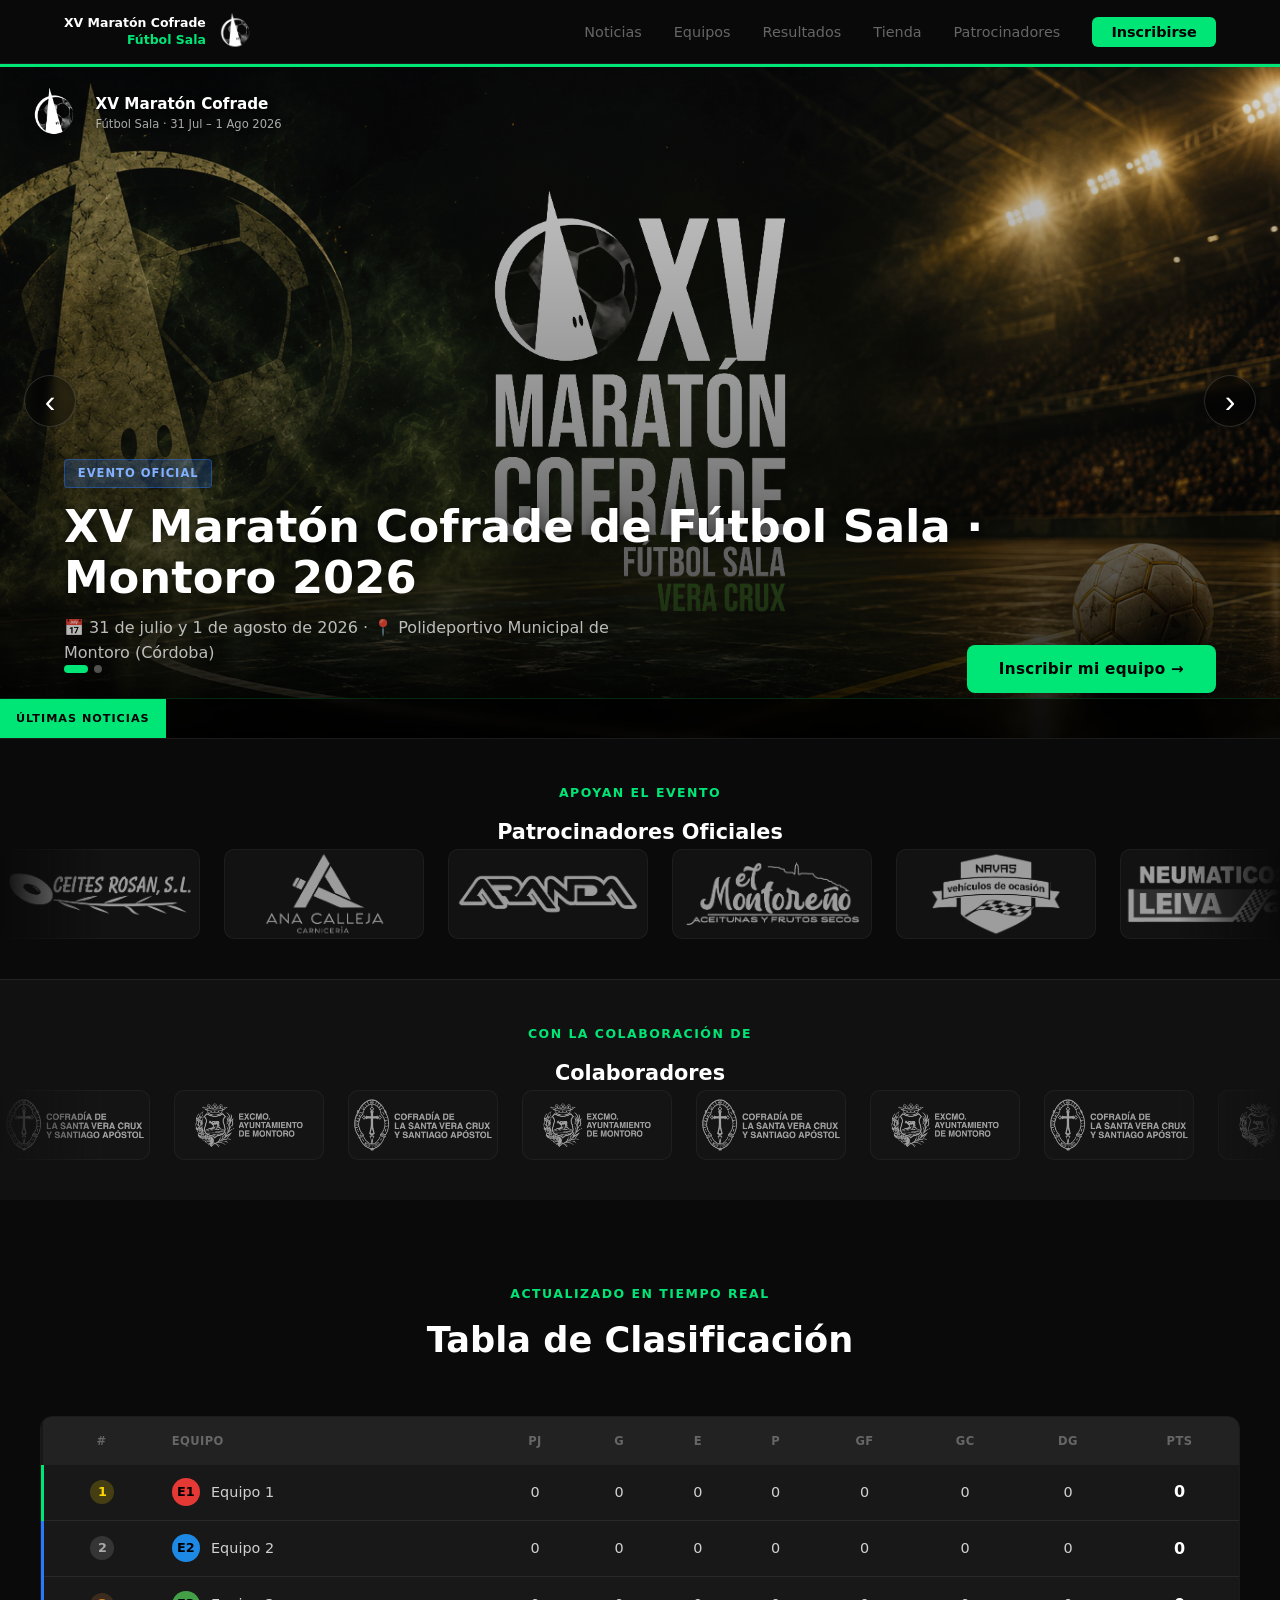
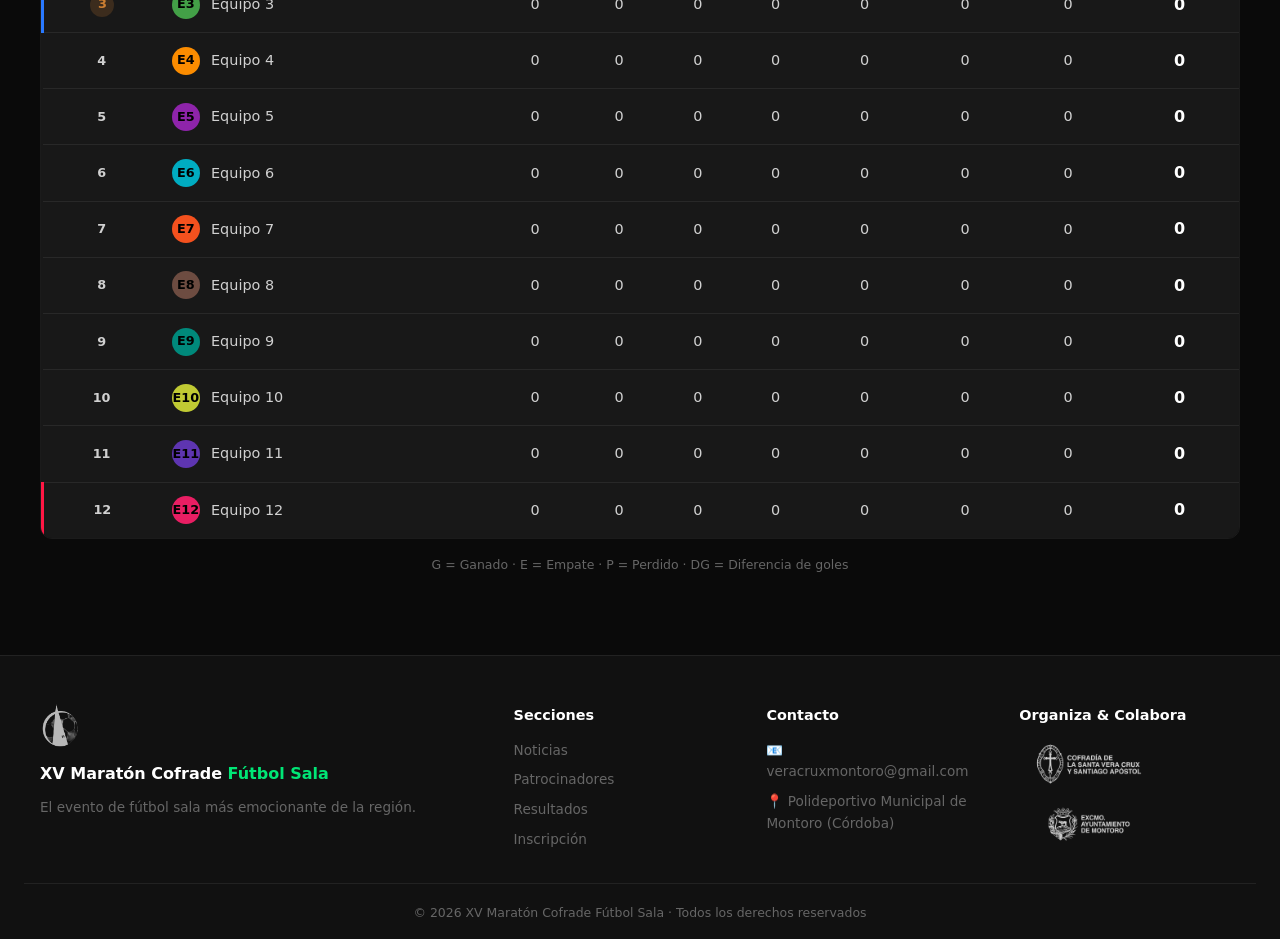
==== index.html @ 5622d461 "XV Maratón Cofrade Fútbol Sala - versión inicial" ====
﻿<!DOCTYPE html>
<html lang="es">
<head>
  <meta charset="UTF-8">
  <meta name="viewport" content="width=device-width, initial-scale=1.0">
  <title>XV Maratón Cofrade Fútbol Sala</title>
  <link rel="stylesheet" href="styles.css">
</head>
<body>

  <!-- ========== NAVBAR ========== -->
  <nav class="navbar">
    <div class="nav-container">
      <a href="index.html" class="nav-logo">
        <span class="nav-logo-text">XV Maratón Cofrade<br><strong>Fútbol Sala</strong></span>
        <img src="logo.png" alt="XV Maratón Cofrade Fútbol Sala" class="logo-img">
      </a>
      <button class="nav-toggle" id="navToggle" aria-label="Menú">&#9776;</button>
      <ul class="nav-links" id="navLinks">
        <li><a href="#noticias">Noticias</a></li>
        <li><a href="equipos.html">Equipos</a></li>
        <li><a href="resultados.html">Resultados</a></li>
        <li><a href="tienda.html">Tienda</a></li>
        <li><a href="#patrocinadores">Patrocinadores</a></li>
        <li><a href="registro.html" class="nav-cta">Inscribirse</a></li>
      </ul>
    </div>
  </nav>

  <!-- ========== HERO IMAGE CAROUSEL ========== -->
  <section id="noticias" class="hero-carousel">

    <!-- Progress bar (auto-advance) -->
    <div class="c-progress"><div class="c-progress-bar" id="cProgressBar"></div></div>

    <!-- Brand overlay: always visible -->
    <div class="c-brand">
      <img src="logo.png" alt="XV Maratón Cofrade Fútbol Sala" class="c-brand-logo">
      <div class="c-brand-text">
        <span class="c-brand-name">XV Maratón Cofrade</span>
        <span class="c-brand-sub">Fútbol Sala · 31 Jul – 1 Ago 2026</span>
      </div>
    </div>

    <!-- Slides viewport -->
    <div class="c-viewport">
      <div class="c-track" id="cTrack">
        <!-- slides rendered by JS -->
      </div>
    </div>

    <!-- Arrow navigation -->
    <button class="c-arrow c-prev" id="cPrev" aria-label="Anterior">&#8249;</button>
    <button class="c-arrow c-next" id="cNext" aria-label="Siguiente">&#8250;</button>

    <!-- Bottom bar: dots + CTA -->
    <div class="c-bottom">
      <div class="c-dots" id="cDots"></div>
      <a href="registro.html" class="c-cta-btn">Inscribir mi equipo &rarr;</a>
    </div>

    <!-- Scrolling ticker -->
    <div class="ticker-bar">
      <span class="ticker-label">ÚLTIMAS NOTICIAS</span>
      <div class="ticker-track">
        <span class="ticker-content" id="tickerContent"></span>
      </div>
    </div>

  </section>

  <!-- ========== PATROCINADORES SCROLL ========== -->
  <section id="patrocinadores" class="logos-band">
    <div class="container logos-band-header">
      <span class="section-label">Apoyan el evento</span>
      <h2 class="logos-band-title">Patrocinadores Oficiales</h2>
    </div>
    <div class="logos-runway">
      <div class="logos-track" id="mainLogosTrack"></div>
    </div>
  </section>

  <!-- ========== COLABORADORES SCROLL ========== -->
  <section id="colaboradores" class="logos-band logos-band-alt">
    <div class="container logos-band-header">
      <span class="section-label">Con la colaboración de</span>
      <h2 class="logos-band-title">Colaboradores</h2>
    </div>
    <div class="logos-runway">
      <div class="logos-track logos-track-fast" id="collabLogosTrack"></div>
    </div>
  </section>

  <!-- ========== RESULTS TABLE ========== -->
  <section id="resultados" class="section">
    <div class="container">
      <div class="section-header">
        <span class="section-label">Actualizado en tiempo real</span>
        <h2>Tabla de Clasificación</h2>
      </div>
      <div class="table-wrapper">
        <table class="standings-table">
          <thead>
            <tr>
              <th title="Posición">#</th>
              <th class="col-team">Equipo</th>
              <th title="Partidos jugados">PJ</th>
              <th title="Ganados">G</th>
              <th title="Empates">E</th>
              <th title="Perdidos">P</th>
              <th title="Goles a favor">GF</th>
              <th title="Goles en contra">GC</th>
              <th title="Diferencia de goles">DG</th>
              <th title="Puntos" class="col-pts">Pts</th>
            </tr>
          </thead>
          <tbody id="standingsBody"></tbody>
        </table>
      </div>
      <p class="table-note">G = Ganado · E = Empate · P = Perdido · DG = Diferencia de goles</p>
    </div>
  </section>

  <!-- ========== FOOTER ========== -->
  <footer class="footer">
    <div class="container footer-inner">
      <div class="footer-brand">
        <img src="logo.png" alt="Maratón Cofrade" class="footer-logo">
        <span class="footer-name">XV Maratón Cofrade <strong class="green">Fútbol Sala</strong></span>
        <p>El evento de fútbol sala más emocionante de la región.</p>
      </div>
      <div class="footer-links">
        <h4>Secciones</h4>
        <a href="#noticias">Noticias</a>
        <a href="#patrocinadores">Patrocinadores</a>
        <a href="#resultados">Resultados</a>
        <a href="registro.html">Inscripción</a>
      </div>
      <div class="footer-contact">
        <h4>Contacto</h4>
        <p>📧 veracruxmontoro@gmail.com</p>
        <p>📍 Polideportivo Municipal de Montoro (Córdoba)</p>
      </div>
      <div class="footer-orgs">
        <h4>Organiza &amp; Colabora</h4>
        <div class="footer-org-logos">
          <img src="logos/organiza-02.png" alt="Cofradía de la Santa Vera Crux y Santiago Apóstol" class="footer-org-img" title="Cofradía de la Santa Vera Crux y Santiago Apóstol">
          <img src="logos/organiza-03.png" alt="Excmo. Ayuntamiento de Montoro" class="footer-org-img" title="Excmo. Ayuntamiento de Montoro">
        </div>
      </div>
    </div>
    <div class="footer-bottom">
      <p>&copy; 2026 XV Maratón Cofrade Fútbol Sala · Todos los derechos reservados</p>
    </div>
  </footer>

  <script src="script.js"></script>
</body>
</html>
---- styles.css ----
/* ===========================
   RESET & VARIABLES
   =========================== */
*, *::before, *::after { margin: 0; padding: 0; box-sizing: border-box; }

:root {
  --green:      #00e676;
  --green-dim:  #00c853;
  --green-glow: rgba(0, 230, 118, 0.15);
  --dark:       #0a0a0a;
  --dark-2:     #111111;
  --dark-3:     #181818;
  --dark-4:     #222222;
  --border:     rgba(255,255,255,0.07);
  --text:       #d0d0d0;
  --muted:      #666;
  --white:      #ffffff;
  --gold:       #ffd700;
  --silver:     #aaaaaa;
  --bronze:     #cd7f32;
  --radius:     12px;
}

html { scroll-behavior: smooth; }

body {
  font-family: 'Segoe UI', system-ui, -apple-system, sans-serif;
  background: var(--dark);
  color: var(--text);
  line-height: 1.6;
  overflow-x: hidden;
}

img { max-width: 100%; display: block; }
a { text-decoration: none; color: inherit; }

.green { color: var(--green); }

/* ===========================
   NAVBAR
   =========================== */
.navbar {
  position: fixed;
  top: 0; left: 0; right: 0;
  height: 64px;
  background: rgba(10,10,10,0.92);
  backdrop-filter: blur(14px);
  border-bottom: 1px solid var(--border);
  z-index: 999;
}

.nav-container {
  max-width: 1200px;
  margin: 0 auto;
  padding: 0 1.5rem;
  height: 100%;
  display: flex;
  align-items: center;
  justify-content: space-between;
}

.nav-logo {
  display: flex;
  align-items: center;
  gap: 0.8rem;
  font-size: 1rem;
  font-weight: 600;
  color: var(--white);
  text-decoration: none;
}

.nav-logo-text {
  font-size: 0.78rem;
  font-weight: 700;
  color: var(--white);
  line-height: 1.3;
  text-align: right;
}

.nav-logo-text strong {
  color: var(--green);
  display: block;
}

.nav-logo img.logo-img {
  height: 38px;
  width: auto;
  filter: brightness(0) invert(1);
  transition: filter 0.2s;
}
.nav-logo:hover img.logo-img {
  filter: brightness(0) invert(1) drop-shadow(0 0 6px rgba(0,230,118,0.6));
}

.footer-logo {
  height: 48px;
  width: auto;
  max-width: 140px;
  object-fit: contain;
  align-self: flex-start;
  filter: brightness(0) invert(1);
  opacity: 0.7;
}

.logo-ball { font-size: 1.3rem; }

.nav-links {
  display: flex;
  list-style: none;
  gap: 2rem;
  align-items: center;
}

.nav-links a {
  color: var(--muted);
  font-size: 0.9rem;
  font-weight: 500;
  transition: color 0.2s;
}

.nav-links a:hover { color: var(--green); }

.nav-cta {
  background: var(--green) !important;
  color: #000 !important;
  font-weight: 700 !important;
  padding: 0.45rem 1.2rem;
  border-radius: 6px;
  transition: background 0.2s, transform 0.2s !important;
}
.nav-cta:hover { background: #69f0ae !important; transform: translateY(-1px); }

.nav-toggle {
  display: none;
  background: none;
  border: none;
  color: var(--white);
  font-size: 1.4rem;
  cursor: pointer;
  line-height: 1;
}

/* ===========================
   HERO IMAGE CAROUSEL
   =========================== */

.hero-carousel {
  position: relative;
  height: calc(82vh - 64px);
  min-height: 460px;
  max-height: 720px;
  overflow: hidden;
  display: flex;
  flex-direction: column;
  margin-top: 64px; /* push below fixed navbar */
}

/* ---- PROGRESS BAR ---- */
.c-progress {
  position: absolute;
  top: 0; left: 0; right: 0;
  height: 3px;
  background: rgba(255,255,255,0.1);
  z-index: 20;
}

.c-progress-bar {
  height: 100%;
  background: var(--green);
  width: 0%;
  transition: width linear;
}

/* ---- BRAND OVERLAY ---- */
.c-brand {
  position: absolute;
  top: 1.5rem;
  left: 2rem;
  z-index: 15;
  display: flex;
  align-items: center;
  gap: 0.9rem;
}

.c-brand-logo {
  height: 52px;
  width: auto;
  filter: brightness(0) invert(1) drop-shadow(0 2px 8px rgba(0,0,0,0.6));
}

.c-brand-text {
  display: flex;
  flex-direction: column;
  gap: 0.1rem;
}

.c-brand-name {
  font-size: 0.95rem;
  font-weight: 800;
  color: var(--white);
  line-height: 1.2;
  text-shadow: 0 1px 6px rgba(0,0,0,0.7);
}

.c-brand-sub {
  font-size: 0.72rem;
  color: rgba(255,255,255,0.65);
  text-shadow: 0 1px 4px rgba(0,0,0,0.7);
}

/* ---- SLIDES VIEWPORT ---- */
.c-viewport {
  flex: 1;
  overflow: hidden;
  position: relative;
}

.c-track {
  display: flex;
  height: 100%;
  transition: transform 0.7s cubic-bezier(0.4, 0, 0.2, 1);
  will-change: transform;
}

/* ---- INDIVIDUAL SLIDE ---- */
.c-slide {
  flex-shrink: 0;
  width: 100%;
  height: 100%;
  position: relative;
  background-size: cover;
  background-position: center;
}

/* Dark gradient overlay — bottom-heavy for text readability */
.c-slide::before {
  content: '';
  position: absolute;
  inset: 0;
  background:
    linear-gradient(to top,
      rgba(0,0,0,0.88) 0%,
      rgba(0,0,0,0.45) 45%,
      rgba(0,0,0,0.15) 100%
    );
  z-index: 1;
}

/* Slide text content */
.c-slide-content {
  position: absolute;
  bottom: 4.5rem;
  left: 5%;
  right: 15%;
  z-index: 2;
  animation: slideIn 0.6s ease both;
}

@keyframes slideIn {
  from { opacity: 0; transform: translateY(20px); }
  to   { opacity: 1; transform: translateY(0); }
}

.c-tag {
  display: inline-block;
  padding: 0.25rem 0.8rem;
  border-radius: 4px;
  font-size: 0.72rem;
  font-weight: 800;
  text-transform: uppercase;
  letter-spacing: 1px;
  margin-bottom: 0.8rem;
}

.c-tag.equipo   { background: rgba(0,200,83,0.25);  color: #69f0ae; border: 1px solid rgba(0,200,83,0.4); }
.c-tag.sponsor  { background: rgba(255,215,0,0.2);  color: #ffe57f; border: 1px solid rgba(255,215,0,0.4); }
.c-tag.noticia  { background: rgba(41,121,255,0.2); color: #82b1ff; border: 1px solid rgba(41,121,255,0.4); }

.c-headline {
  font-size: clamp(1.6rem, 4vw, 2.8rem);
  font-weight: 900;
  color: var(--white);
  line-height: 1.15;
  margin-bottom: 0.7rem;
  text-shadow: 0 2px 12px rgba(0,0,0,0.5);
}

.c-desc {
  font-size: clamp(0.85rem, 1.5vw, 1rem);
  color: rgba(255,255,255,0.72);
  line-height: 1.6;
  max-width: 560px;
}

/* ---- ARROW NAVIGATION ---- */
.c-arrow {
  position: absolute;
  top: 50%;
  transform: translateY(-50%);
  z-index: 15;
  background: rgba(0,0,0,0.35);
  border: 1px solid rgba(255,255,255,0.15);
  color: var(--white);
  width: 52px; height: 52px;
  border-radius: 50%;
  font-size: 2rem;
  line-height: 1;
  cursor: pointer;
  display: flex;
  align-items: center;
  justify-content: center;
  transition: background 0.2s, border-color 0.2s, transform 0.2s;
  backdrop-filter: blur(4px);
}

.c-arrow:hover {
  background: rgba(0,200,83,0.25);
  border-color: rgba(0,200,83,0.5);
  transform: translateY(-50%) scale(1.08);
}

.c-prev { left: 1.5rem; }
.c-next { right: 1.5rem; }

/* ---- BOTTOM BAR: dots + CTA ---- */
.c-bottom {
  position: absolute;
  bottom: 2.8rem;
  left: 5%;
  right: 5%;
  z-index: 15;
  display: flex;
  align-items: center;
  justify-content: space-between;
  gap: 1rem;
}

.c-dots {
  display: flex;
  gap: 6px;
  align-items: center;
}

.c-dot {
  width: 8px; height: 8px;
  border-radius: 50%;
  background: rgba(255,255,255,0.3);
  border: none;
  cursor: pointer;
  transition: background 0.2s, transform 0.2s, width 0.3s;
  padding: 0;
}

.c-dot.active {
  background: var(--green);
  width: 24px;
  border-radius: 4px;
  transform: none;
}

.c-cta-btn {
  display: inline-flex;
  align-items: center;
  background: var(--green);
  color: #000;
  font-size: 0.95rem;
  font-weight: 700;
  padding: 0.75rem 2rem;
  border-radius: 8px;
  white-space: nowrap;
  transition: background 0.2s, transform 0.2s, box-shadow 0.2s;
  letter-spacing: 0.3px;
}

.c-cta-btn:hover {
  background: #69f0ae;
  transform: translateY(-2px);
  box-shadow: 0 8px 24px rgba(0,200,83,0.4);
}

/* ---- TICKER ---- */
.ticker-bar {
  position: absolute;
  bottom: 0; left: 0; right: 0;
  height: 40px;
  background: rgba(0,0,0,0.6);
  border-top: 1px solid rgba(0,200,83,0.2);
  display: flex;
  align-items: center;
  overflow: hidden;
  z-index: 15;
  backdrop-filter: blur(4px);
}

.ticker-label {
  flex-shrink: 0;
  background: var(--green);
  color: #000;
  font-size: 0.7rem;
  font-weight: 800;
  letter-spacing: 1px;
  padding: 0 1rem;
  height: 100%;
  display: flex;
  align-items: center;
  white-space: nowrap;
}

.ticker-track {
  flex: 1;
  overflow: hidden;
  position: relative;
  height: 100%;
}

.ticker-content {
  display: inline-block;
  white-space: nowrap;
  color: rgba(255,255,255,0.7);
  font-size: 0.82rem;
  padding-left: 100%;
  animation: ticker 30s linear infinite;
  line-height: 40px;
}

@keyframes ticker {
  from { transform: translateX(0); }
  to   { transform: translateX(-50%); }
}

/* Responsive */
@media (max-width: 600px) {
  .c-brand-logo   { height: 36px; }
  .c-brand-name   { font-size: 0.8rem; }
  .c-brand-sub    { display: none; }
  .c-slide-content{ right: 5%; bottom: 5.5rem; }
  .c-arrow        { width: 40px; height: 40px; font-size: 1.5rem; }
  .c-cta-btn      { font-size: 0.82rem; padding: 0.6rem 1.2rem; }
}

/* ===========================
   SCROLLING LOGOS BANDS
   =========================== */

.logos-band {
  padding: 2.5rem 0;
  overflow: hidden;
  background: var(--dark);
  border-top: 1px solid var(--border);
}

.logos-band-alt {
  background: var(--dark-2);
}

.logos-band-header {
  text-align: center;
  margin-bottom: 1.8rem;
}

.logos-band-title {
  font-size: 1.3rem;
  font-weight: 800;
  color: var(--white);
  margin-top: 0.3rem;
}

/* Fade mask on the sides */
.logos-runway {
  overflow: hidden;
  -webkit-mask-image: linear-gradient(to right,
    transparent 0%, black 8%, black 92%, transparent 100%);
  mask-image: linear-gradient(to right,
    transparent 0%, black 8%, black 92%, transparent 100%);
}

/* Scrolling track */
.logos-track {
  display: flex;
  align-items: center;
  gap: 1.5rem;
  width: max-content;
  animation: scrollBand 200s linear infinite;
}

.logos-track-fast {
  animation-duration: 55s;
}

.logos-track:hover,
.logos-track-fast:hover {
  animation-play-state: paused;
}

@keyframes scrollBand {
  from { transform: translateX(0); }
  to   { transform: translateX(-50%); }
}

/* Individual logo item */
.logo-item {
  flex-shrink: 0;
  display: flex;
  flex-direction: column;
  align-items: center;
  gap: 0.5rem;
  cursor: default;
  transition: opacity 0.2s;
  opacity: 0.6;
}

.logo-item:hover { opacity: 1; }

.logo-box {
  background: var(--dark-3);
  border: 1px solid rgba(255,255,255,0.08);
  border-radius: 10px;
  display: flex;
  align-items: center;
  justify-content: center;
  font-size: 1.6rem;
  /* For real image logos: filter: brightness(0) invert(1); */
}

/* Main sponsors: larger boxes */
.logos-track .logo-box {
  width: 200px;
  height: 90px;
  font-size: 1.8rem;
}

/* Collaborators: smaller boxes */
.logos-track-fast .logo-box {
  width: 150px;
  height: 70px;
  font-size: 1.2rem;
}

.logo-name {
  font-size: 0.7rem;
  color: var(--muted);
  font-weight: 500;
  white-space: nowrap;
}

.logos-track-fast .logo-name {
  font-size: 0.65rem;
}

/* ===========================
   SECTIONS BASE
   =========================== */
.section { padding: 5rem 1.5rem; }
.section-alt { background: var(--dark-2); }

.container { max-width: 1200px; margin: 0 auto; }

.section-header {
  text-align: center;
  margin-bottom: 3rem;
}

.section-label {
  display: inline-block;
  color: var(--green);
  font-size: 0.78rem;
  font-weight: 700;
  text-transform: uppercase;
  letter-spacing: 1.5px;
  margin-bottom: 0.5rem;
}

.section-header h2 {
  font-size: clamp(1.6rem, 3.5vw, 2.2rem);
  font-weight: 800;
  color: var(--white);
}

/* ===========================
   SPONSORS GRIDS
   =========================== */
.sponsors-grid {
  display: grid;
  gap: 1.2rem;
}

/* Big sponsors: 4 per row */
.sponsors-main {
  grid-template-columns: repeat(4, 1fr);
}

/* Small collaborators: 6 per row */
.sponsors-collab {
  grid-template-columns: repeat(6, 1fr);
}

.sponsor-card {
  background: var(--dark-3);
  border: 1px solid var(--border);
  border-radius: var(--radius);
  display: flex;
  flex-direction: column;
  align-items: center;
  justify-content: center;
  transition: border-color 0.2s, transform 0.2s;
  cursor: pointer;
  overflow: hidden;
}

.sponsor-card:hover {
  border-color: rgba(0,200,83,0.4);
  transform: translateY(-3px);
}

.sponsors-main .sponsor-card {
  padding: 2rem 1.5rem;
  gap: 0.8rem;
}

.sponsors-collab .sponsor-card {
  padding: 1.2rem 1rem;
  gap: 0.4rem;
}

.sponsor-logo-placeholder {
  display: flex;
  align-items: center;
  justify-content: center;
  border-radius: 8px;
  font-weight: 700;
  color: var(--white);
  letter-spacing: 1px;
}

.sponsors-main .sponsor-logo-placeholder {
  width: 100%;
  height: 70px;
  font-size: 1.5rem;
}

.sponsors-collab .sponsor-logo-placeholder {
  width: 100%;
  height: 44px;
  font-size: 1rem;
}

/* Real logo image in scrolling band */
.logo-real-img {
  max-height: 100%;
  max-width: 100%;
  width: auto;
  height: auto;
  object-fit: contain;
  filter: brightness(0) invert(1);
  transition: filter 0.2s;
}
.logo-item:hover .logo-real-img { filter: brightness(0) invert(1) drop-shadow(0 0 6px rgba(255,255,255,0.4)); }

.sponsor-name {
  font-size: 0.75rem;
  color: var(--muted);
  font-weight: 500;
  text-align: center;
}

.sponsors-main .sponsor-name { font-size: 0.85rem; }

/* ===========================
   RESULTS / STANDINGS TABLE
   =========================== */
.table-wrapper {
  overflow-x: auto;
  border-radius: var(--radius);
  border: 1px solid var(--border);
}

.standings-table {
  width: 100%;
  border-collapse: collapse;
  background: var(--dark-3);
  font-size: 0.9rem;
}

.standings-table thead tr {
  background: var(--dark-4);
}

.standings-table th {
  padding: 0.9rem 0.7rem;
  text-align: center;
  font-size: 0.72rem;
  font-weight: 700;
  color: var(--muted);
  text-transform: uppercase;
  letter-spacing: 0.4px;
  white-space: nowrap;
}

.standings-table th.col-team,
.standings-table td.col-team { text-align: left; }

.standings-table td {
  padding: 0.85rem 0.7rem;
  text-align: center;
  border-bottom: 1px solid var(--border);
  white-space: nowrap;
}

.standings-table tbody tr:last-child td { border-bottom: none; }
.standings-table tbody tr:hover td { background: rgba(255,255,255,0.025); }

/* Zone highlights */
.zone-top    td:first-child { border-left: 3px solid var(--green); }
.zone-top-2  td:first-child { border-left: 3px solid #2979ff; }
.zone-bottom td:first-child { border-left: 3px solid #ff1744; }

.rank-badge {
  display: inline-flex;
  width: 24px; height: 24px;
  align-items: center;
  justify-content: center;
  border-radius: 50%;
  font-weight: 700;
  font-size: 0.8rem;
}

.rank-1 .rank-badge { background: rgba(255,215,0,0.2);  color: var(--gold); }
.rank-2 .rank-badge { background: rgba(170,170,170,0.2);color: var(--silver); }
.rank-3 .rank-badge { background: rgba(205,127,50,0.2); color: var(--bronze); }

.team-cell {
  display: flex;
  align-items: center;
  gap: 0.7rem;
}

.team-badge {
  width: 28px; height: 28px;
  border-radius: 50%;
  display: flex;
  align-items: center;
  justify-content: center;
  font-size: 0.8rem;
  font-weight: 700;
  flex-shrink: 0;
}

.col-pts { font-weight: 900; font-size: 1rem; color: var(--white); }

.dg-pos { color: var(--green); }
.dg-neg { color: #ff5252; }

.table-note {
  text-align: center;
  margin-top: 1rem;
  font-size: 0.78rem;
  color: var(--muted);
}

/* ===========================
   FOOTER
   =========================== */
.footer {
  background: var(--dark-2);
  border-top: 1px solid var(--border);
  padding: 3rem 1.5rem 1rem;
}

.footer-inner {
  display: grid;
  grid-template-columns: 2fr 1fr 1fr 1fr;
  gap: 2rem;
  margin-bottom: 2rem;
}

.footer-orgs h4 { color: var(--white); font-size: 0.9rem; margin-bottom: 0.8rem; }

.footer-org-logos {
  display: flex;
  flex-direction: column;
  gap: 0.8rem;
}

.footer-org-img {
  height: 48px;
  width: auto;
  max-width: 140px;
  object-fit: contain;
  filter: brightness(0) invert(1);
  opacity: 0.8;
  transition: opacity 0.2s;
}

.footer-org-img:hover { opacity: 1; }

.footer-brand {
  display: flex;
  flex-direction: column;
  gap: 0.6rem;
}

.footer-name {
  font-size: 1rem;
  font-weight: 600;
  color: var(--white);
}

.footer-brand p {
  font-size: 0.85rem;
  color: var(--muted);
}

.footer-links, .footer-contact { display: flex; flex-direction: column; gap: 0.5rem; }
.footer-links h4, .footer-contact h4 { color: var(--white); font-size: 0.9rem; margin-bottom: 0.3rem; }
.footer-links a { color: var(--muted); font-size: 0.85rem; transition: color 0.2s; }
.footer-links a:hover { color: var(--green); }
.footer-contact p { font-size: 0.85rem; color: var(--muted); }

.footer-bottom {
  border-top: 1px solid var(--border);
  padding-top: 1.2rem;
  text-align: center;
}
.footer-bottom p { font-size: 0.78rem; color: var(--muted); }

/* ===========================
   RESPONSIVE
   =========================== */
@media (max-width: 900px) {
  .sponsors-main   { grid-template-columns: repeat(2, 1fr); }
  .sponsors-collab { grid-template-columns: repeat(3, 1fr); }
  .footer-inner    { grid-template-columns: 1fr 1fr; }
  .footer-brand    { grid-column: 1 / -1; }
  .footer-orgs     { grid-column: 1 / -1; }
  .footer-org-logos { flex-direction: row; flex-wrap: wrap; }
}

@media (max-width: 600px) {
  .nav-links {
    display: none;
    position: absolute;
    top: 64px; left: 0; right: 0;
    background: rgba(10,10,10,0.98);
    flex-direction: column;
    padding: 1rem 1.5rem;
    gap: 0;
    border-bottom: 1px solid var(--border);
  }
  .nav-links.open { display: flex; }
  .nav-links li { border-bottom: 1px solid var(--border); }
  .nav-links a  { padding: 0.8rem 0; display: block; }
  .nav-toggle   { display: block; }

  .sponsors-main   { grid-template-columns: repeat(2, 1fr); }
  .sponsors-collab { grid-template-columns: repeat(2, 1fr); }
  .footer-inner    { grid-template-columns: 1fr; }
  .hero-title      { font-size: 2rem; }
}
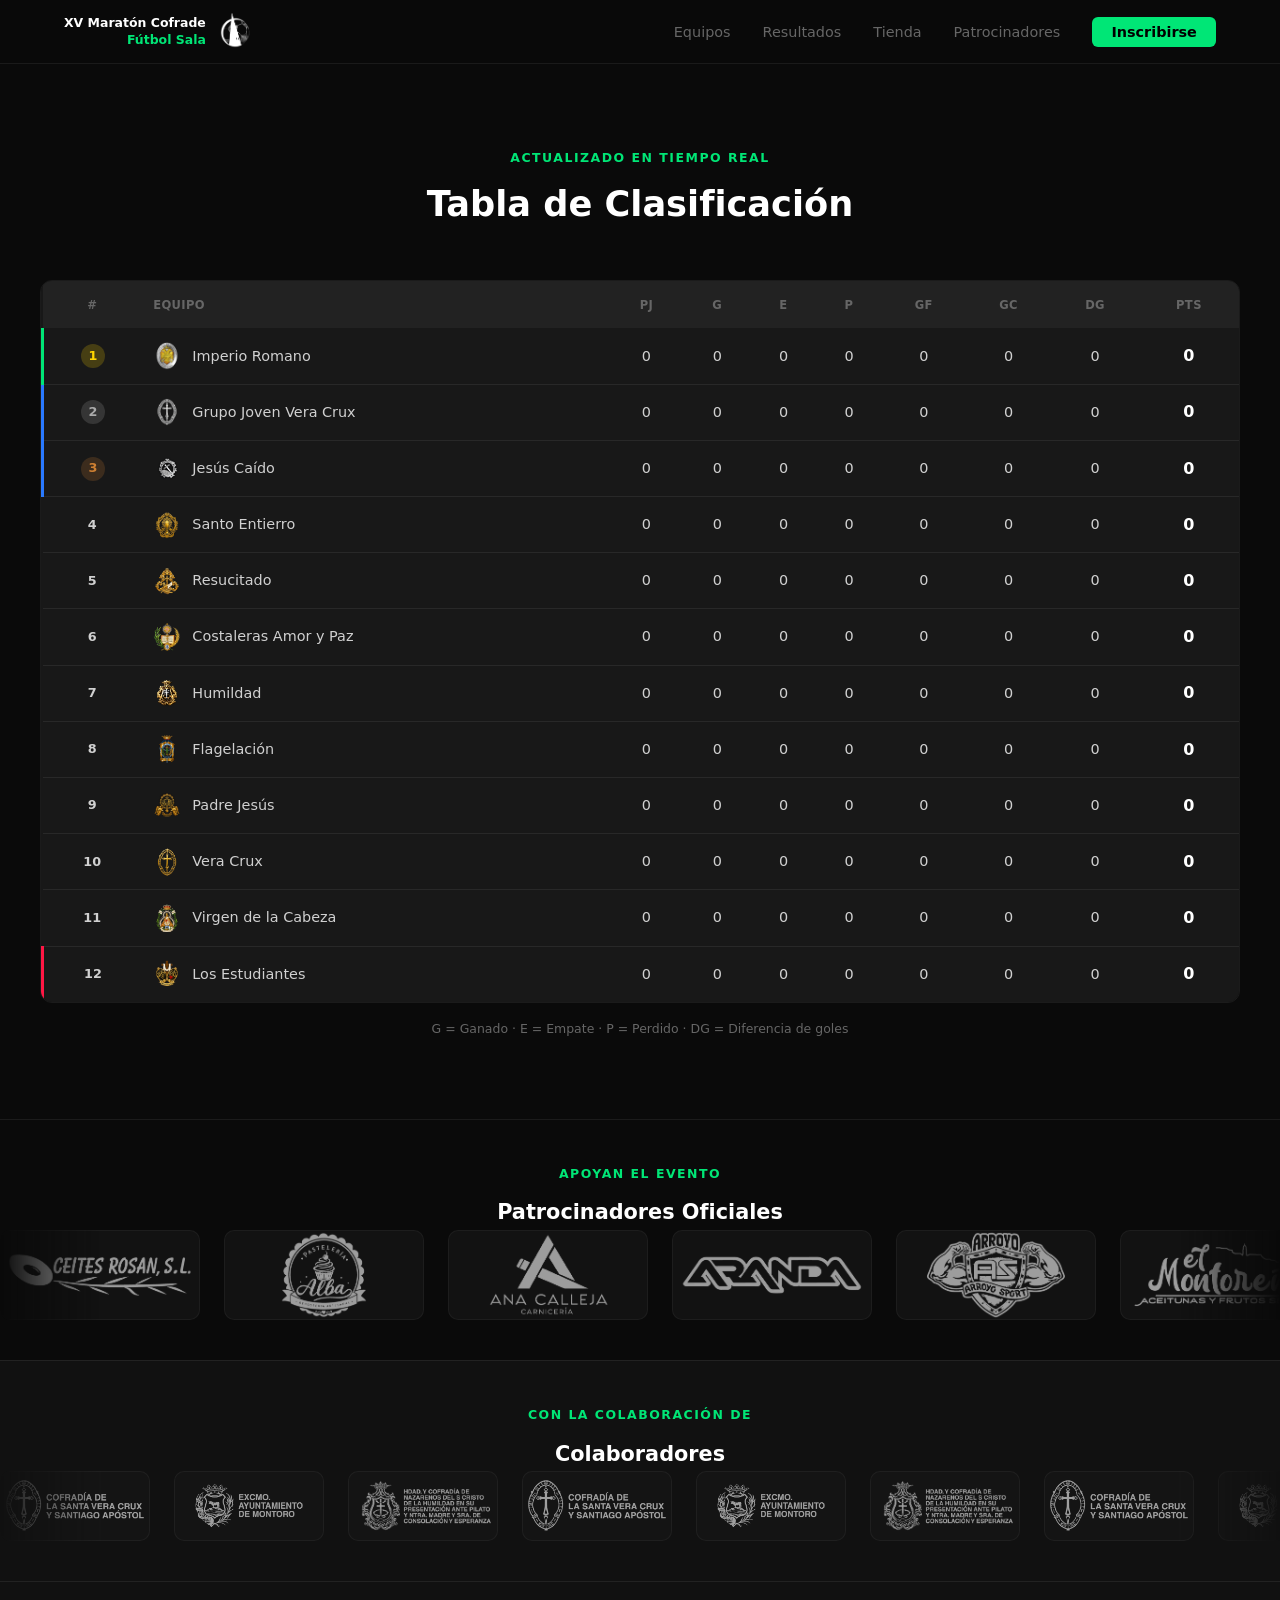
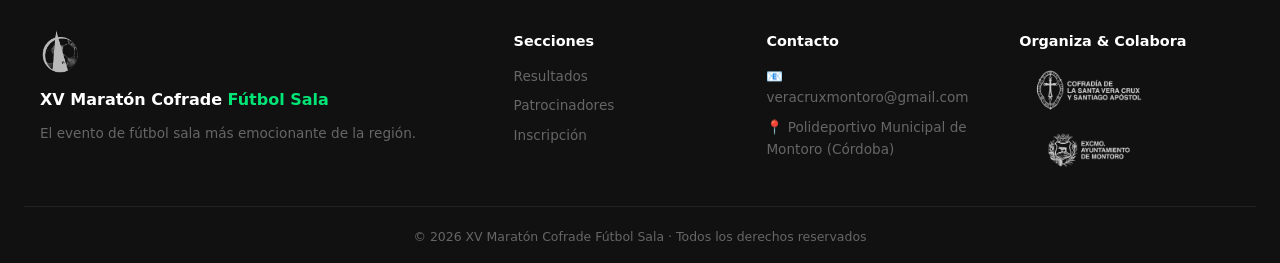
==== commit d9f4cdfb: "Asignar sorteo de grupos y horarios, conectar resultados con Google Sheet - Rellenar grupos/slots re" ====
--- a/index.html
+++ b/index.html
@@ -4,6 +4,7 @@
   <meta charset="UTF-8">
   <meta name="viewport" content="width=device-width, initial-scale=1.0">
   <title>XV Maratón Cofrade Fútbol Sala</title>
+  <link rel="icon" type="image/png" href="logo.png">
   <link rel="stylesheet" href="styles.css">
 </head>
 <body>
@@ -17,7 +18,6 @@
       </a>
       <button class="nav-toggle" id="navToggle" aria-label="Menú">&#9776;</button>
       <ul class="nav-links" id="navLinks">
-        <li><a href="#noticias">Noticias</a></li>
         <li><a href="equipos.html">Equipos</a></li>
         <li><a href="resultados.html">Resultados</a></li>
         <li><a href="tienda.html">Tienda</a></li>
@@ -26,70 +26,6 @@
       </ul>
     </div>
   </nav>
-
-  <!-- ========== HERO IMAGE CAROUSEL ========== -->
-  <section id="noticias" class="hero-carousel">
-
-    <!-- Progress bar (auto-advance) -->
-    <div class="c-progress"><div class="c-progress-bar" id="cProgressBar"></div></div>
-
-    <!-- Brand overlay: always visible -->
-    <div class="c-brand">
-      <img src="logo.png" alt="XV Maratón Cofrade Fútbol Sala" class="c-brand-logo">
-      <div class="c-brand-text">
-        <span class="c-brand-name">XV Maratón Cofrade</span>
-        <span class="c-brand-sub">Fútbol Sala · 31 Jul – 1 Ago 2026</span>
-      </div>
-    </div>
-
-    <!-- Slides viewport -->
-    <div class="c-viewport">
-      <div class="c-track" id="cTrack">
-        <!-- slides rendered by JS -->
-      </div>
-    </div>
-
-    <!-- Arrow navigation -->
-    <button class="c-arrow c-prev" id="cPrev" aria-label="Anterior">&#8249;</button>
-    <button class="c-arrow c-next" id="cNext" aria-label="Siguiente">&#8250;</button>
-
-    <!-- Bottom bar: dots + CTA -->
-    <div class="c-bottom">
-      <div class="c-dots" id="cDots"></div>
-      <a href="registro.html" class="c-cta-btn">Inscribir mi equipo &rarr;</a>
-    </div>
-
-    <!-- Scrolling ticker -->
-    <div class="ticker-bar">
-      <span class="ticker-label">ÚLTIMAS NOTICIAS</span>
-      <div class="ticker-track">
-        <span class="ticker-content" id="tickerContent"></span>
-      </div>
-    </div>
-
-  </section>
-
-  <!-- ========== PATROCINADORES SCROLL ========== -->
-  <section id="patrocinadores" class="logos-band">
-    <div class="container logos-band-header">
-      <span class="section-label">Apoyan el evento</span>
-      <h2 class="logos-band-title">Patrocinadores Oficiales</h2>
-    </div>
-    <div class="logos-runway">
-      <div class="logos-track" id="mainLogosTrack"></div>
-    </div>
-  </section>
-
-  <!-- ========== COLABORADORES SCROLL ========== -->
-  <section id="colaboradores" class="logos-band logos-band-alt">
-    <div class="container logos-band-header">
-      <span class="section-label">Con la colaboración de</span>
-      <h2 class="logos-band-title">Colaboradores</h2>
-    </div>
-    <div class="logos-runway">
-      <div class="logos-track logos-track-fast" id="collabLogosTrack"></div>
-    </div>
-  </section>
 
   <!-- ========== RESULTS TABLE ========== -->
   <section id="resultados" class="section">
@@ -121,6 +57,28 @@
     </div>
   </section>
 
+  <!-- ========== PATROCINADORES SCROLL ========== -->
+  <section id="patrocinadores" class="logos-band">
+    <div class="container logos-band-header">
+      <span class="section-label">Apoyan el evento</span>
+      <h2 class="logos-band-title">Patrocinadores Oficiales</h2>
+    </div>
+    <div class="logos-runway">
+      <div class="logos-track" id="mainLogosTrack"></div>
+    </div>
+  </section>
+
+  <!-- ========== COLABORADORES SCROLL ========== -->
+  <section id="colaboradores" class="logos-band logos-band-alt">
+    <div class="container logos-band-header">
+      <span class="section-label">Con la colaboración de</span>
+      <h2 class="logos-band-title">Colaboradores</h2>
+    </div>
+    <div class="logos-runway">
+      <div class="logos-track logos-track-fast" id="collabLogosTrack"></div>
+    </div>
+  </section>
+
   <!-- ========== FOOTER ========== -->
   <footer class="footer">
     <div class="container footer-inner">
@@ -131,9 +89,8 @@
       </div>
       <div class="footer-links">
         <h4>Secciones</h4>
-        <a href="#noticias">Noticias</a>
+        <a href="#resultados">Resultados</a>
         <a href="#patrocinadores">Patrocinadores</a>
-        <a href="#resultados">Resultados</a>
         <a href="registro.html">Inscripción</a>
       </div>
       <div class="footer-contact">
@@ -154,6 +111,7 @@
     </div>
   </footer>
 
+  <script src="matches-data.js"></script>
   <script src="script.js"></script>
 </body>
 </html>
--- a/styles.css
+++ b/styles.css
@@ -141,304 +141,6 @@
 }
 
 /* ===========================
-   HERO IMAGE CAROUSEL
-   =========================== */
-
-.hero-carousel {
-  position: relative;
-  height: calc(82vh - 64px);
-  min-height: 460px;
-  max-height: 720px;
-  overflow: hidden;
-  display: flex;
-  flex-direction: column;
-  margin-top: 64px; /* push below fixed navbar */
-}
-
-/* ---- PROGRESS BAR ---- */
-.c-progress {
-  position: absolute;
-  top: 0; left: 0; right: 0;
-  height: 3px;
-  background: rgba(255,255,255,0.1);
-  z-index: 20;
-}
-
-.c-progress-bar {
-  height: 100%;
-  background: var(--green);
-  width: 0%;
-  transition: width linear;
-}
-
-/* ---- BRAND OVERLAY ---- */
-.c-brand {
-  position: absolute;
-  top: 1.5rem;
-  left: 2rem;
-  z-index: 15;
-  display: flex;
-  align-items: center;
-  gap: 0.9rem;
-}
-
-.c-brand-logo {
-  height: 52px;
-  width: auto;
-  filter: brightness(0) invert(1) drop-shadow(0 2px 8px rgba(0,0,0,0.6));
-}
-
-.c-brand-text {
-  display: flex;
-  flex-direction: column;
-  gap: 0.1rem;
-}
-
-.c-brand-name {
-  font-size: 0.95rem;
-  font-weight: 800;
-  color: var(--white);
-  line-height: 1.2;
-  text-shadow: 0 1px 6px rgba(0,0,0,0.7);
-}
-
-.c-brand-sub {
-  font-size: 0.72rem;
-  color: rgba(255,255,255,0.65);
-  text-shadow: 0 1px 4px rgba(0,0,0,0.7);
-}
-
-/* ---- SLIDES VIEWPORT ---- */
-.c-viewport {
-  flex: 1;
-  overflow: hidden;
-  position: relative;
-}
-
-.c-track {
-  display: flex;
-  height: 100%;
-  transition: transform 0.7s cubic-bezier(0.4, 0, 0.2, 1);
-  will-change: transform;
-}
-
-/* ---- INDIVIDUAL SLIDE ---- */
-.c-slide {
-  flex-shrink: 0;
-  width: 100%;
-  height: 100%;
-  position: relative;
-  background-size: cover;
-  background-position: center;
-}
-
-/* Dark gradient overlay — bottom-heavy for text readability */
-.c-slide::before {
-  content: '';
-  position: absolute;
-  inset: 0;
-  background:
-    linear-gradient(to top,
-      rgba(0,0,0,0.88) 0%,
-      rgba(0,0,0,0.45) 45%,
-      rgba(0,0,0,0.15) 100%
-    );
-  z-index: 1;
-}
-
-/* Slide text content */
-.c-slide-content {
-  position: absolute;
-  bottom: 4.5rem;
-  left: 5%;
-  right: 15%;
-  z-index: 2;
-  animation: slideIn 0.6s ease both;
-}
-
-@keyframes slideIn {
-  from { opacity: 0; transform: translateY(20px); }
-  to   { opacity: 1; transform: translateY(0); }
-}
-
-.c-tag {
-  display: inline-block;
-  padding: 0.25rem 0.8rem;
-  border-radius: 4px;
-  font-size: 0.72rem;
-  font-weight: 800;
-  text-transform: uppercase;
-  letter-spacing: 1px;
-  margin-bottom: 0.8rem;
-}
-
-.c-tag.equipo   { background: rgba(0,200,83,0.25);  color: #69f0ae; border: 1px solid rgba(0,200,83,0.4); }
-.c-tag.sponsor  { background: rgba(255,215,0,0.2);  color: #ffe57f; border: 1px solid rgba(255,215,0,0.4); }
-.c-tag.noticia  { background: rgba(41,121,255,0.2); color: #82b1ff; border: 1px solid rgba(41,121,255,0.4); }
-
-.c-headline {
-  font-size: clamp(1.6rem, 4vw, 2.8rem);
-  font-weight: 900;
-  color: var(--white);
-  line-height: 1.15;
-  margin-bottom: 0.7rem;
-  text-shadow: 0 2px 12px rgba(0,0,0,0.5);
-}
-
-.c-desc {
-  font-size: clamp(0.85rem, 1.5vw, 1rem);
-  color: rgba(255,255,255,0.72);
-  line-height: 1.6;
-  max-width: 560px;
-}
-
-/* ---- ARROW NAVIGATION ---- */
-.c-arrow {
-  position: absolute;
-  top: 50%;
-  transform: translateY(-50%);
-  z-index: 15;
-  background: rgba(0,0,0,0.35);
-  border: 1px solid rgba(255,255,255,0.15);
-  color: var(--white);
-  width: 52px; height: 52px;
-  border-radius: 50%;
-  font-size: 2rem;
-  line-height: 1;
-  cursor: pointer;
-  display: flex;
-  align-items: center;
-  justify-content: center;
-  transition: background 0.2s, border-color 0.2s, transform 0.2s;
-  backdrop-filter: blur(4px);
-}
-
-.c-arrow:hover {
-  background: rgba(0,200,83,0.25);
-  border-color: rgba(0,200,83,0.5);
-  transform: translateY(-50%) scale(1.08);
-}
-
-.c-prev { left: 1.5rem; }
-.c-next { right: 1.5rem; }
-
-/* ---- BOTTOM BAR: dots + CTA ---- */
-.c-bottom {
-  position: absolute;
-  bottom: 2.8rem;
-  left: 5%;
-  right: 5%;
-  z-index: 15;
-  display: flex;
-  align-items: center;
-  justify-content: space-between;
-  gap: 1rem;
-}
-
-.c-dots {
-  display: flex;
-  gap: 6px;
-  align-items: center;
-}
-
-.c-dot {
-  width: 8px; height: 8px;
-  border-radius: 50%;
-  background: rgba(255,255,255,0.3);
-  border: none;
-  cursor: pointer;
-  transition: background 0.2s, transform 0.2s, width 0.3s;
-  padding: 0;
-}
-
-.c-dot.active {
-  background: var(--green);
-  width: 24px;
-  border-radius: 4px;
-  transform: none;
-}
-
-.c-cta-btn {
-  display: inline-flex;
-  align-items: center;
-  background: var(--green);
-  color: #000;
-  font-size: 0.95rem;
-  font-weight: 700;
-  padding: 0.75rem 2rem;
-  border-radius: 8px;
-  white-space: nowrap;
-  transition: background 0.2s, transform 0.2s, box-shadow 0.2s;
-  letter-spacing: 0.3px;
-}
-
-.c-cta-btn:hover {
-  background: #69f0ae;
-  transform: translateY(-2px);
-  box-shadow: 0 8px 24px rgba(0,200,83,0.4);
-}
-
-/* ---- TICKER ---- */
-.ticker-bar {
-  position: absolute;
-  bottom: 0; left: 0; right: 0;
-  height: 40px;
-  background: rgba(0,0,0,0.6);
-  border-top: 1px solid rgba(0,200,83,0.2);
-  display: flex;
-  align-items: center;
-  overflow: hidden;
-  z-index: 15;
-  backdrop-filter: blur(4px);
-}
-
-.ticker-label {
-  flex-shrink: 0;
-  background: var(--green);
-  color: #000;
-  font-size: 0.7rem;
-  font-weight: 800;
-  letter-spacing: 1px;
-  padding: 0 1rem;
-  height: 100%;
-  display: flex;
-  align-items: center;
-  white-space: nowrap;
-}
-
-.ticker-track {
-  flex: 1;
-  overflow: hidden;
-  position: relative;
-  height: 100%;
-}
-
-.ticker-content {
-  display: inline-block;
-  white-space: nowrap;
-  color: rgba(255,255,255,0.7);
-  font-size: 0.82rem;
-  padding-left: 100%;
-  animation: ticker 30s linear infinite;
-  line-height: 40px;
-}
-
-@keyframes ticker {
-  from { transform: translateX(0); }
-  to   { transform: translateX(-50%); }
-}
-
-/* Responsive */
-@media (max-width: 600px) {
-  .c-brand-logo   { height: 36px; }
-  .c-brand-name   { font-size: 0.8rem; }
-  .c-brand-sub    { display: none; }
-  .c-slide-content{ right: 5%; bottom: 5.5rem; }
-  .c-arrow        { width: 40px; height: 40px; font-size: 1.5rem; }
-  .c-cta-btn      { font-size: 0.82rem; padding: 0.6rem 1.2rem; }
-}
-
-/* ===========================
    SCROLLING LOGOS BANDS
    =========================== */
 
@@ -480,7 +182,7 @@
   align-items: center;
   gap: 1.5rem;
   width: max-content;
-  animation: scrollBand 200s linear infinite;
+  animation: scrollBand 300s linear infinite;
 }
 
 .logos-track-fast {
@@ -551,6 +253,7 @@
    SECTIONS BASE
    =========================== */
 .section { padding: 5rem 1.5rem; }
+#resultados { padding-top: calc(64px + 5rem); }
 .section-alt { background: var(--dark-2); }
 
 .container { max-width: 1200px; margin: 0 auto; }
@@ -736,12 +439,7 @@
 
 .team-badge {
   width: 28px; height: 28px;
-  border-radius: 50%;
-  display: flex;
-  align-items: center;
-  justify-content: center;
-  font-size: 0.8rem;
-  font-weight: 700;
+  object-fit: contain;
   flex-shrink: 0;
 }
 
